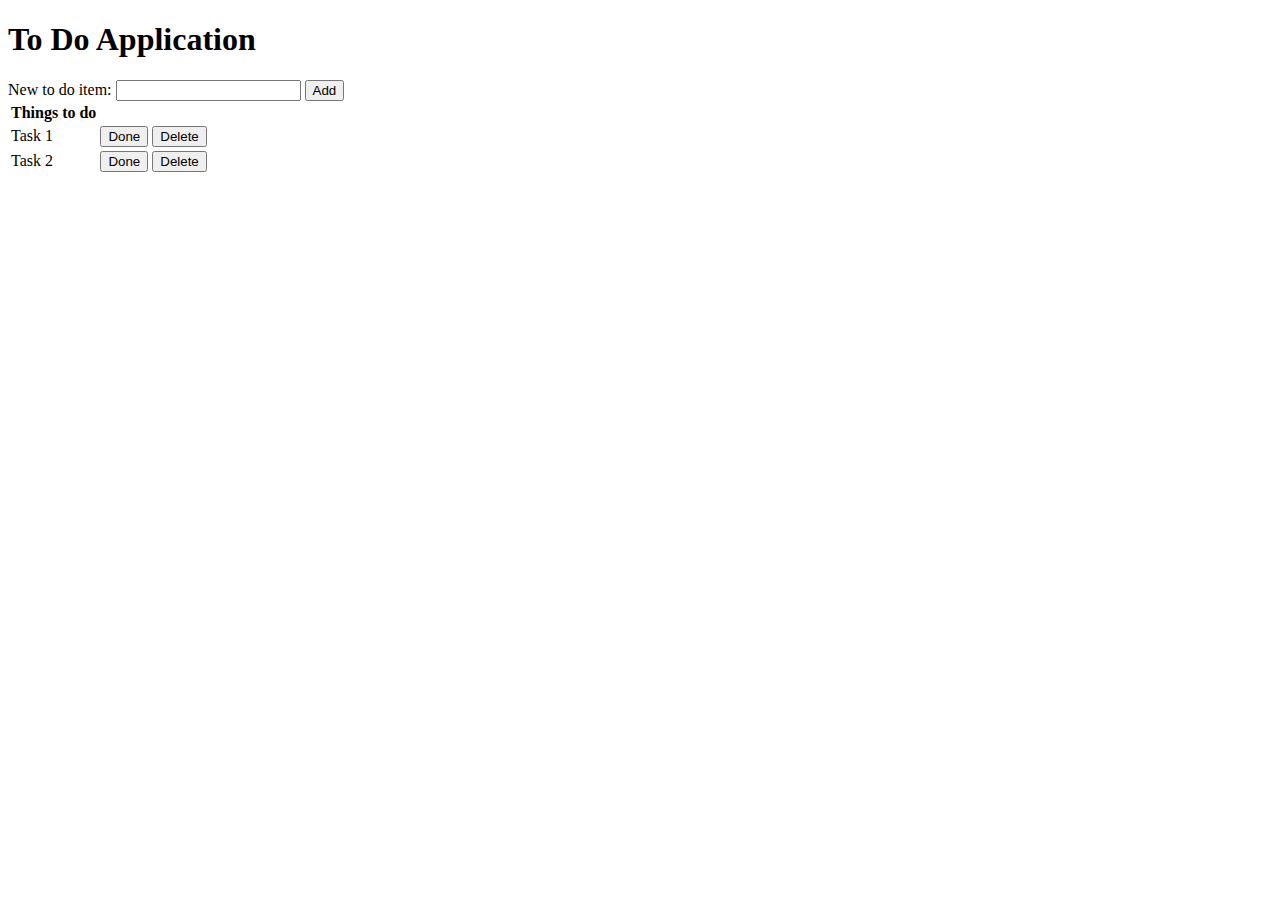
==== index.html @ 46f50c0e "basic todo list app" ====
<!DOCTYPE html>
<html>
   <head>
       <title>To Do List</title>
   </head>
   <body>
       <div>
       <h1> To Do Application</h1>
       <form>
           New to do item: <input type="text" name= "entry"; multiple>
           <button type="button">Add</button>
       </form>

       <table>
               <thead colspan="3"> <th>Things to do </th></thead>
           <tr>
               <td> Task 1</td>
               <td><button type="button">Done</button></td>
               <td><button type="button">Delete</button></td>
           </tr>
           <tr>
                   <td> Task 2</td>
                   <td><button type="button">Done</button></td>
                   <td><button type="button">Delete</button></td>
           </tr>

       </table>
   </div>


   </body>
</html>
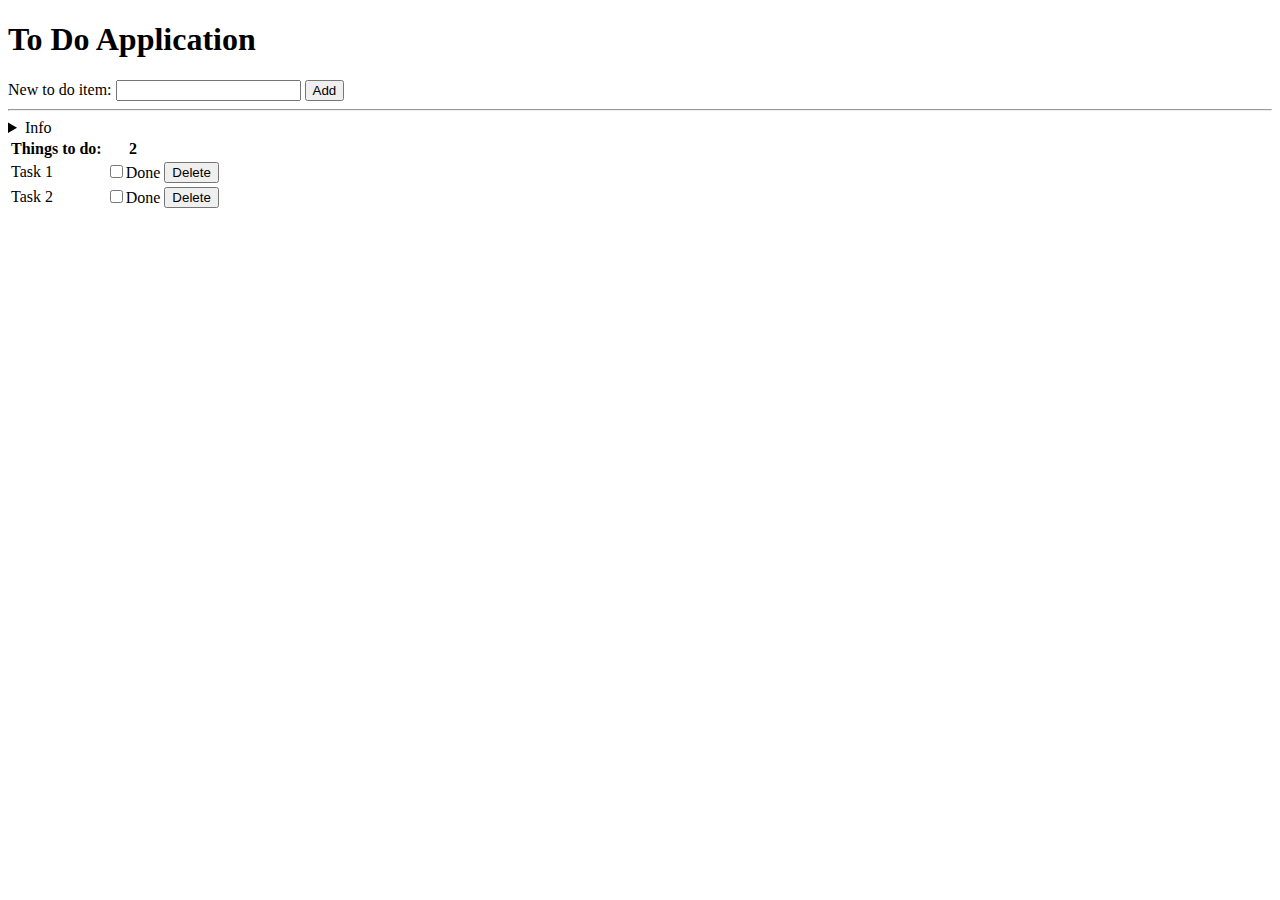
==== commit 9556e791: "done checkboxes, info, and no of things to do added" ====
--- a/index.html
+++ b/index.html
@@ -4,23 +4,30 @@
        <title>To Do List</title>
    </head>
    <body>
-       <div>
+       <div id="header">
        <h1> To Do Application</h1>
+       </div>
+       <div class="input form">
        <form>
-           New to do item: <input type="text" name= "entry"; multiple>
+           New to do item: <input type="text"; name= "entry"; multiple>
            <button type="button">Add</button>
        </form>
-
-       <table>
-               <thead colspan="3"> <th>Things to do </th></thead>
+       </div>
+<hr/>
+       <div>
+           <details> <summary>Info</summary> <p>The below table shows all items in your current to do list. <br/> 
+            Click 'done' to mark an item as complete and click 'delete' to remove the item from your list without completing it.</p>
+           </details>
+       <table class="task table">
+               <thead colspan="2"> <th>Things to do: </th> <th>2</th>  </thead>
            <tr>
                <td> Task 1</td>
-               <td><button type="button">Done</button></td>
+               <td><input type="checkbox"; name="Done">Done</input></td>
                <td><button type="button">Delete</button></td>
            </tr>
            <tr>
                    <td> Task 2</td>
-                   <td><button type="button">Done</button></td>
+                   <td><input type="checkbox"; name="Done">Done</input></td>
                    <td><button type="button">Delete</button></td>
            </tr>
 
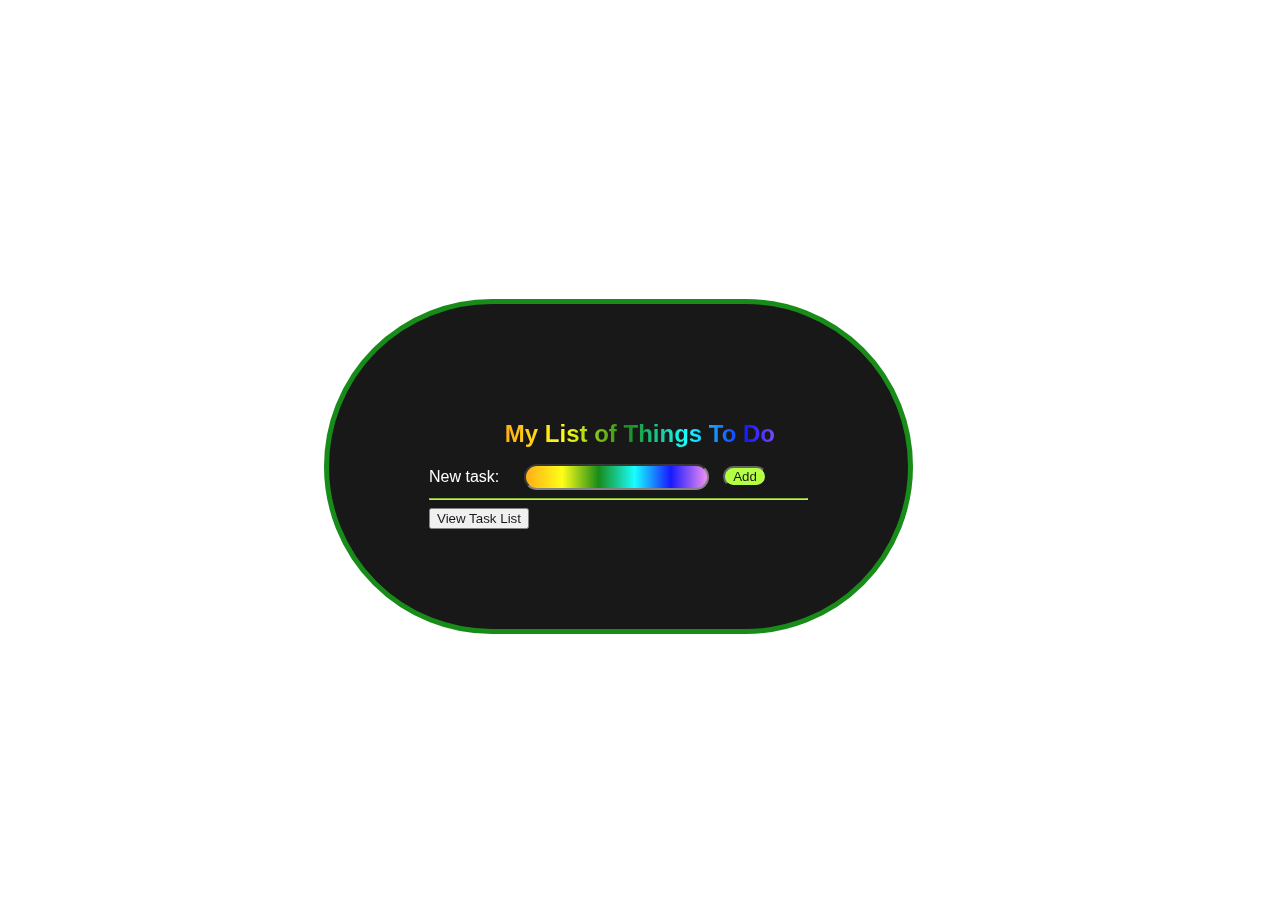
==== commit 48c352fb: "separated task list from add and started bootstrapping" ====
--- a/index.html
+++ b/index.html
@@ -2,38 +2,27 @@
 <html>
    <head>
        <title>To Do List</title>
+       <link rel="stylesheet" href="styles.css">
    </head>
-   <body>
-       <div id="header">
-       <h1> To Do Application</h1>
-       </div>
-       <div class="input form">
-       <form>
-           New to do item: <input type="text"; name= "entry"; multiple>
-           <button type="button">Add</button>
-       </form>
-       </div>
-<hr/>
-       <div>
-           <details> <summary>Info</summary> <p>The below table shows all items in your current to do list. <br/> 
-            Click 'done' to mark an item as complete and click 'delete' to remove the item from your list without completing it.</p>
-           </details>
-       <table class="task table">
-               <thead colspan="2"> <th>Things to do: </th> <th>2</th>  </thead>
-           <tr>
-               <td> Task 1</td>
-               <td><input type="checkbox"; name="Done">Done</input></td>
-               <td><button type="button">Delete</button></td>
-           </tr>
-           <tr>
-                   <td> Task 2</td>
-                   <td><input type="checkbox"; name="Done">Done</input></td>
-                   <td><button type="button">Delete</button></td>
-           </tr>
-
-       </table>
-   </div>
 
 
+   <body>
+       <div class="notepad">
+       <div class="bubble">
+       <h1> My List of Things To Do</h1>
+       <div class="input form">
+        <form>
+        New task: <input type="text"; name= "entry"; multiple; id="input-box";>
+           <button type="button"; class="add-button";>Add</button>
+       </form>
+<hr/>
+<form>
+        <a href="C:\Users\jadea\Developer\html-tutorials\tasklist.html">
+    <button type="button"; class="view-button">View Task List
+    </button>
+</a>
+</form>
+</div>
+</div>
    </body>
 </html>
--- a/styles.css
+++ b/styles.css
@@ -0,0 +1,124 @@
+<link rel="stylesheet" href="https://stackpath.bootstrapcdn.com/bootstrap/4.1.3/css/bootstrap.min.css" integrity="sha384-MCw98/SFnGE8fJT3GXwEOngsV7Zt27NXFoaoApmYm81iuXoPkFOJwJ8ERdknLPMO" crossorigin="anonymous">
+
+/*@media only screen and (max-width: 600px) {
+    body {
+        background-color: #bf80ff;
+        margin: 0px;
+    }
+    #bubble {
+        width: 100%;
+        height: 100%;
+        margin: 0px;
+
+    }
+}*/
+
+html, body {
+    height: 100%;
+    margin: 0;
+}
+
+h1 {
+    background: red;
+    background: -webkit-linear-gradient(left, orange , yellow, green, cyan, blue, violet);
+    background: -o-linear-gradient(right, orange, yellow, green, cyan, blue, violet);
+    background: -moz-linear-gradient(right, orange, yellow, green, cyan, blue, violet);
+    background: linear-gradient(to right, orange , yellow, green, cyan, blue, violet);
+    -webkit-background-clip: text;
+    -webkit-text-fill-color: transparent;
+    font-size: 150%;
+    margin-left: 20%;
+} 
+
+.page {
+    background-color: black;
+    min-height: 100%;
+}
+
+.notepad {
+    background-image: url("https://cdn4.vectorstock.com/i/1000x1000/83/63/notepad-with-pen-vector-898363.jpg");
+    color: white;
+    font-family: Arial, Helvetica, sans-serif;
+    background-repeat: no-repeat, repeat;
+    background-size: 100%;
+    /*margin-top: 210px;*/
+   /* background-position-x: 55%;*/
+    /*background-position-y: 10%;*/
+    min-height: 100%;
+    padding-top: 23%;
+}
+
+.bubble {
+    height: 50%;
+    width: 30%;
+    background-color: black;
+    border-radius: 500px;
+    padding: 100px; 
+    align-content: center; 
+    margin-left: 25%; 
+    /*margin-top: 210px;*/
+    border-color: green;
+    border-style: solid;
+    border-width: 5px;
+    opacity: 0.9;
+}
+
+.list-header {
+    color: #bf80ff;
+}
+
+#input-box {
+        height: 20px;
+        background: red; /* For browsers that do not support gradients */
+        background: -webkit-linear-gradient(left, orange , yellow, green, cyan, blue, violet); /* For Safari 5.1 to 6.0 */
+        background: -o-linear-gradient(right, orange, yellow, green, cyan, blue, violet); /* For Opera 11.1 to 12.0 */
+        background: -moz-linear-gradient(right, orange, yellow, green, cyan, blue, violet); /* For Firefox 3.6 to 15 */
+        background: linear-gradient(to right, orange , yellow, green, cyan, blue, violet); /* Standard syntax (must be last) */
+        border-radius: 20px;
+        margin-left: 20px;
+    }
+
+.add-button {
+    background: greenyellow;
+    border-radius: 20px;
+    margin-left: 10px;
+    padding-left:8px;
+    padding-right: 8px;
+}
+
+.delete-button {
+    background: red;
+    border-radius: 20px;
+    margin: 10px;
+    padding-left:5px;
+    padding-right: 5px;
+}
+
+#task-table {
+    color: aquamarine;
+    padding: 10px;
+}
+
+#amount-todo {
+    color:lightpink;
+}
+
+.done-check {
+    margin-left:20px;
+}
+
+#table-heading {
+    color: #bf80ff;
+}
+
+hr {
+    border-color: greenyellow; 
+}   
+
+.instructions {
+    font-size: 11px;
+    color: #33ff33; 
+}
+
+
+
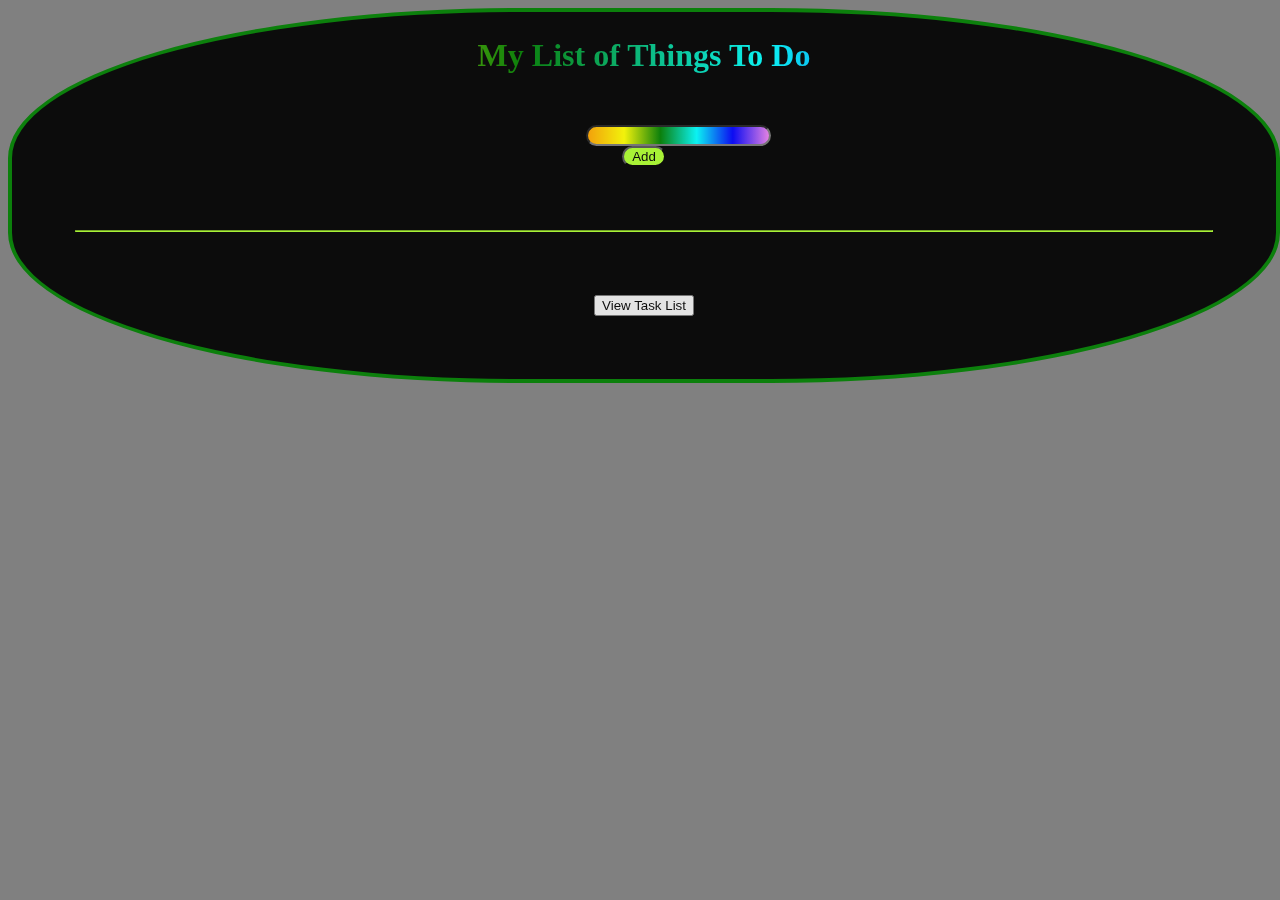
==== commit 9d3aeef9: "up to date files" ====
--- a/index.html
+++ b/index.html
@@ -1,15 +1,45 @@
 <!DOCTYPE html>
 <html>
-   <head>
-       <title>To Do List</title>
-       <link rel="stylesheet" href="styles.css">
-   </head>
+
+<head>
+    <title>To Do List</title>
+    <link rel="stylesheet" href="https://stackpath.bootstrapcdn.com/bootstrap/4.1.3/css/bootstrap.min.css" integrity="sha384-MCw98/SFnGE8fJT3GXwEOngsV7Zt27NXFoaoApmYm81iuXoPkFOJwJ8ERdknLPMO"
+        crossorigin="anonymous">
+    <link rel="stylesheet" href="styles.css">
+</head>
 
 
-   <body>
-       <div class="notepad">
-       <div class="bubble">
-       <h1> My List of Things To Do</h1>
+<body>
+    <div class="bubble container">
+        <div class="page-title row">
+            <div class="my-task-list col-sm-12"> <h1> My List of Things To Do</h1></div>
+        </div>
+
+        <div class="add-task-functions row">
+            <div class="input-box col-sm-6">
+                    <form> New task: <input type="text"; name= "entry"; multiple; id="input-box";></form>
+            </div>
+            <div class="col-sm-6"> <button type="button"; class="add-button";>Add</button></div>
+        </div>
+
+        <div class="break-line row">
+            <div class="col-sm-12"><hr/></div>
+        </div>
+
+        <div class="view-tasks row">
+            <div class="col-sm-12">
+                <a href="https://jadelette.github.io/to-do-list-project/tasklist">
+                <button type="button"; class="view-button">View Task List
+                </button>
+            </a>
+        </div>
+        </div>
+    </div> <!--end of bubble container-->
+</body>
+
+</html>
+
+<!--      <h1> My List of Things To Do</h1>
        <div class="input form">
         <form>
         New task: <input type="text"; name= "entry"; multiple; id="input-box";>
@@ -17,12 +47,8 @@
        </form>
 <hr/>
 <form>
-        <a href="C:\Users\jadea\Developer\html-tutorials\tasklist.html">
+        <a href="https://jadelette.github.io/html-tutorials/tasklist">
     <button type="button"; class="view-button">View Task List
     </button>
 </a>
-</form>
-</div>
-</div>
-   </body>
-</html>
+</form>-->--- a/styles.css
+++ b/styles.css
@@ -1,21 +1,10 @@
-<link rel="stylesheet" href="https://stackpath.bootstrapcdn.com/bootstrap/4.1.3/css/bootstrap.min.css" integrity="sha384-MCw98/SFnGE8fJT3GXwEOngsV7Zt27NXFoaoApmYm81iuXoPkFOJwJ8ERdknLPMO" crossorigin="anonymous">
 
-/*@media only screen and (max-width: 600px) {
-    body {
-        background-color: #bf80ff;
-        margin: 0px;
-    }
-    #bubble {
-        width: 100%;
-        height: 100%;
-        margin: 0px;
+body {
+    background-color: gray;
+}
 
-    }
-}*/
-
-html, body {
-    height: 100%;
-    margin: 0;
+.page-title {
+    margin: 2%;
 }
 
 h1 {
@@ -26,64 +15,49 @@
     background: linear-gradient(to right, orange , yellow, green, cyan, blue, violet);
     -webkit-background-clip: text;
     -webkit-text-fill-color: transparent;
-    font-size: 150%;
-    margin-left: 20%;
 } 
 
-.page {
+.bubble {
+    width: 100%;
+    height: 100%;
     background-color: black;
-    min-height: 100%;
-}
-
-.notepad {
-    background-image: url("https://cdn4.vectorstock.com/i/1000x1000/83/63/notepad-with-pen-vector-898363.jpg");
-    color: white;
-    font-family: Arial, Helvetica, sans-serif;
-    background-repeat: no-repeat, repeat;
-    background-size: 100%;
-    /*margin-top: 210px;*/
-   /* background-position-x: 55%;*/
-    /*background-position-y: 10%;*/
-    min-height: 100%;
-    padding-top: 23%;
-}
-
-.bubble {
-    height: 50%;
-    width: 30%;
-    background-color: black;
-    border-radius: 500px;
-    padding: 100px; 
-    align-content: center; 
-    margin-left: 25%; 
-    /*margin-top: 210px;*/
+    border-radius: 40%;
     border-color: green;
     border-style: solid;
-    border-width: 5px;
+    border-width: 0.3em;
     opacity: 0.9;
 }
 
-.list-header {
-    color: #bf80ff;
+
+.add-task-functions {
+    text-align: center;
+    margin-top: 4%;
 }
 
 #input-box {
-        height: 20px;
         background: red; /* For browsers that do not support gradients */
         background: -webkit-linear-gradient(left, orange , yellow, green, cyan, blue, violet); /* For Safari 5.1 to 6.0 */
         background: -o-linear-gradient(right, orange, yellow, green, cyan, blue, violet); /* For Opera 11.1 to 12.0 */
         background: -moz-linear-gradient(right, orange, yellow, green, cyan, blue, violet); /* For Firefox 3.6 to 15 */
         background: linear-gradient(to right, orange , yellow, green, cyan, blue, violet); /* Standard syntax (must be last) */
         border-radius: 20px;
-        margin-left: 20px;
+
     }
 
 .add-button {
     background: greenyellow;
     border-radius: 20px;
-    margin-left: 10px;
     padding-left:8px;
     padding-right: 8px;
+}
+
+.break-line {
+    margin: 5%;
+}
+
+.view-tasks {
+    text-align: center;
+    margin: 5%;
 }
 
 .delete-button {
@@ -120,5 +94,8 @@
     color: #33ff33; 
 }
 
+.page-title {
+    text-align: center;
+}
 
 
